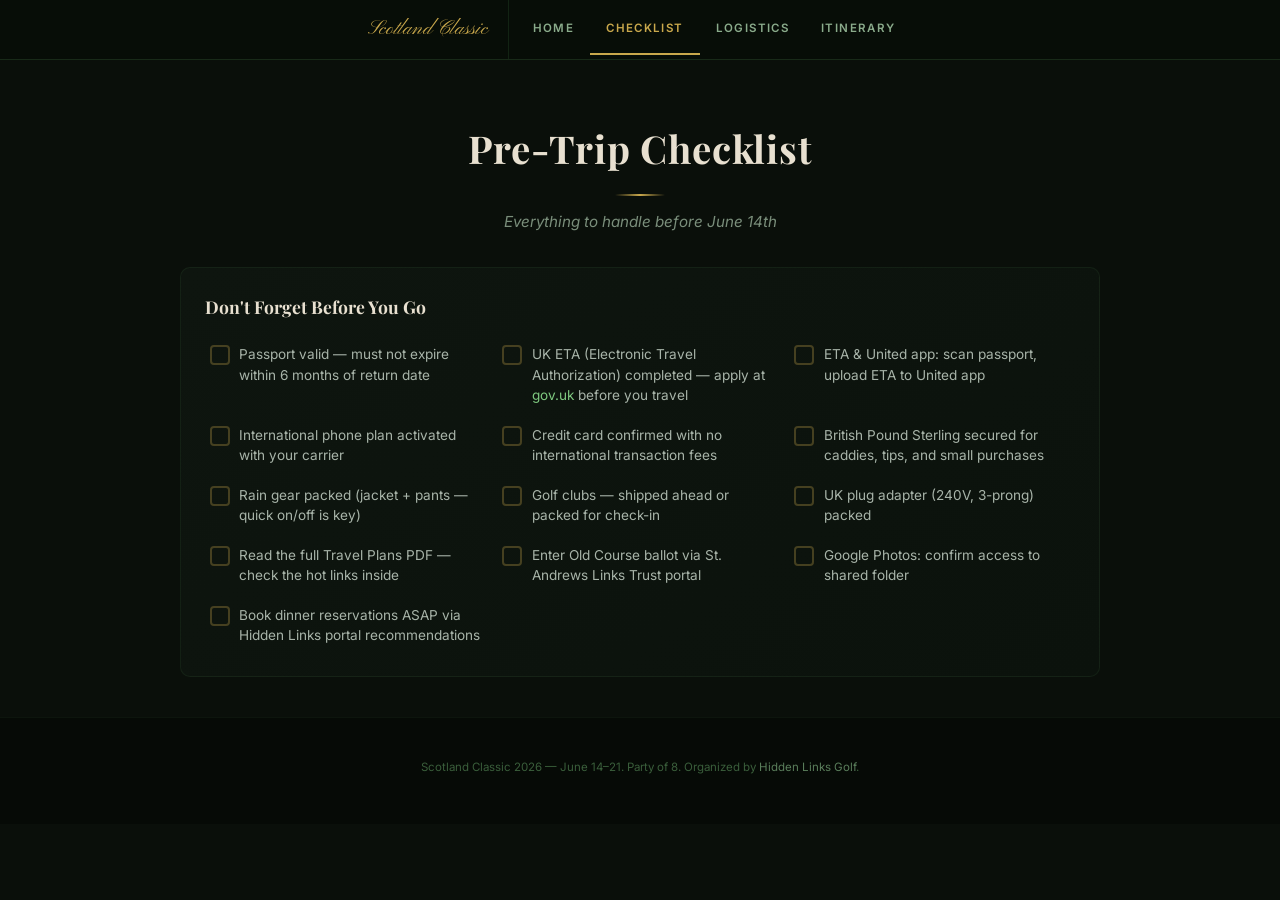
==== checklist.html @ 519ee430 "Convert to multi-page site with premium design and update scorecards - Split single-page site into 4" ====
<!DOCTYPE html>
<html lang="en">
<head>
  <meta charset="UTF-8" />
  <meta name="viewport" content="width=device-width, initial-scale=1.0" />
  <title>Pre-Trip Checklist &mdash; Scotland Classic 2026</title>
  <link rel="stylesheet" href="styles.css" />
</head>
<body>

<nav class="site-nav">
  <a href="index.html" class="nav-brand">Scotland Classic</a>
  <a href="index.html">Home</a>
  <a href="checklist.html" class="active">Checklist</a>
  <a href="logistics.html">Logistics</a>
  <a href="itinerary.html">Itinerary</a>
</nav>

<div class="container">

  <section>
    <div class="section-header">
      <h2>Pre-Trip Checklist</h2>
      <div class="divider"></div>
      <p>Everything to handle before June 14th</p>
    </div>

    <div class="checklist">
      <h3>Don't Forget Before You Go</h3>
      <div class="checklist-grid">
        <div class="checklist-item"><div class="check-box" tabindex="0" role="checkbox" aria-checked="false"></div><span>Passport valid &mdash; must not expire within 6 months of return date</span></div>
        <div class="checklist-item"><div class="check-box" tabindex="0" role="checkbox" aria-checked="false"></div><span>UK ETA (Electronic Travel Authorization) completed &mdash; apply at <a href="https://www.gov.uk/guidance/apply-for-an-electronic-travel-authorisation-eta" target="_blank">gov.uk</a> before you travel</span></div>
        <div class="checklist-item"><div class="check-box" tabindex="0" role="checkbox" aria-checked="false"></div><span>ETA &amp; United app: scan passport, upload ETA to United app</span></div>
        <div class="checklist-item"><div class="check-box" tabindex="0" role="checkbox" aria-checked="false"></div><span>International phone plan activated with your carrier</span></div>
        <div class="checklist-item"><div class="check-box" tabindex="0" role="checkbox" aria-checked="false"></div><span>Credit card confirmed with no international transaction fees</span></div>
        <div class="checklist-item"><div class="check-box" tabindex="0" role="checkbox" aria-checked="false"></div><span>British Pound Sterling secured for caddies, tips, and small purchases</span></div>
        <div class="checklist-item"><div class="check-box" tabindex="0" role="checkbox" aria-checked="false"></div><span>Rain gear packed (jacket + pants &mdash; quick on/off is key)</span></div>
        <div class="checklist-item"><div class="check-box" tabindex="0" role="checkbox" aria-checked="false"></div><span>Golf clubs &mdash; shipped ahead or packed for check-in</span></div>
        <div class="checklist-item"><div class="check-box" tabindex="0" role="checkbox" aria-checked="false"></div><span>UK plug adapter (240V, 3-prong) packed</span></div>
        <div class="checklist-item"><div class="check-box" tabindex="0" role="checkbox" aria-checked="false"></div><span>Read the full Travel Plans PDF &mdash; check the hot links inside</span></div>
        <div class="checklist-item"><div class="check-box" tabindex="0" role="checkbox" aria-checked="false"></div><span>Enter Old Course ballot via St. Andrews Links Trust portal</span></div>
        <div class="checklist-item"><div class="check-box" tabindex="0" role="checkbox" aria-checked="false"></div><span>Google Photos: confirm access to shared folder</span></div>
        <div class="checklist-item"><div class="check-box" tabindex="0" role="checkbox" aria-checked="false"></div><span>Book dinner reservations ASAP via Hidden Links portal recommendations</span></div>
      </div>
    </div>
  </section>

</div>

<footer>
  <p>Scotland Classic 2026 &mdash; June 14&ndash;21. Party of 8. Organized by <a href="https://www.hiddenlinksgolf.com" target="_blank">Hidden Links Golf</a>.</p>
</footer>

<script>
  document.querySelectorAll('.check-box').forEach(function(box) {
    function toggle() {
      var isChecked = box.classList.toggle('checked');
      box.setAttribute('aria-checked', isChecked);
      if (isChecked) {
        box.innerHTML = '<svg viewBox="0 0 18 18" width="14" height="14"><polyline points="3,9 7,13 15,5" fill="none" stroke="#c9a84c" stroke-width="2.5" stroke-linecap="round" stroke-linejoin="round"/></svg>';
      } else {
        box.innerHTML = '';
      }
    }
    box.addEventListener('click', toggle);
    box.addEventListener('keydown', function(e) { if (e.key === 'Enter' || e.key === ' ') { e.preventDefault(); toggle(); } });
  });
</script>

</body>
</html>
---- styles.css ----
/* ===================================================================
   Scotland Classic 2026 — Shared Stylesheet
   Premium dark theme inspired by Augusta & The Open Championship
   =================================================================== */

@import url('https://fonts.googleapis.com/css2?family=Playfair+Display:ital,wght@0,400;0,700;0,900;1,400&family=Inter:wght@300;400;500;600;700&family=Pinyon+Script&display=swap');

/* ===== RESET & BASE ===== */
*, *::before, *::after { box-sizing: border-box; margin: 0; padding: 0; }
html { scroll-behavior: smooth; }

body {
  font-family: 'Inter', -apple-system, BlinkMacSystemFont, 'Segoe UI', sans-serif;
  background: #0a0f0a;
  color: #d4cfc4;
  line-height: 1.7;
  font-size: 16px;
  -webkit-font-smoothing: antialiased;
  -moz-osx-font-smoothing: grayscale;
}

h1, h2, h3, h4, h5 {
  font-family: 'Playfair Display', Georgia, 'Times New Roman', serif;
}

a { color: #7ec87f; text-decoration: none; transition: color 0.2s; }
a:hover { color: #a8e8a9; }

img { max-width: 100%; height: auto; }

/* ===== NAV BAR (sticky, all pages) ===== */
.site-nav {
  position: sticky;
  top: 0;
  z-index: 1000;
  background: rgba(8, 14, 8, 0.96);
  backdrop-filter: blur(12px);
  -webkit-backdrop-filter: blur(12px);
  border-bottom: 1px solid rgba(90, 158, 92, 0.2);
  display: flex;
  align-items: center;
  justify-content: center;
  gap: 0;
  overflow-x: auto;
  scrollbar-width: none;
  padding: 0 1rem;
}
.site-nav::-webkit-scrollbar { display: none; }

.site-nav .nav-brand {
  font-family: 'Pinyon Script', cursive;
  font-size: 1.3rem;
  color: #c9a84c;
  padding: 0.75rem 1.2rem 0.75rem 0;
  white-space: nowrap;
  border-right: 1px solid rgba(90, 158, 92, 0.15);
  margin-right: 0.5rem;
  flex-shrink: 0;
}

.site-nav a:not(.nav-brand) {
  color: #8aab8b;
  text-decoration: none;
  font-family: 'Inter', sans-serif;
  font-size: 0.72rem;
  font-weight: 600;
  letter-spacing: 0.12em;
  text-transform: uppercase;
  padding: 0.9rem 1rem;
  white-space: nowrap;
  transition: color 0.2s, border-bottom 0.2s;
  border-bottom: 2px solid transparent;
}
.site-nav a:not(.nav-brand):hover {
  color: #fff;
  border-bottom-color: #c9a84c;
}
.site-nav a:not(.nav-brand).active {
  color: #c9a84c;
  border-bottom-color: #c9a84c;
}

/* ===== LAYOUT ===== */
.container {
  max-width: 960px;
  margin: 0 auto;
  padding: 0 1.25rem;
}
.container-wide {
  max-width: 1100px;
  margin: 0 auto;
  padding: 0 1.25rem;
}

/* ===== SECTION HEADERS ===== */
.section-header {
  padding: 3.5rem 0 2rem;
  text-align: center;
}
.section-header h2 {
  font-family: 'Playfair Display', Georgia, serif;
  font-size: clamp(1.6rem, 3.5vw, 2.4rem);
  font-weight: 700;
  color: #e8e0d0;
  margin-bottom: 0.4rem;
  letter-spacing: 0.02em;
}
.section-header p {
  color: #7a8e7b;
  font-style: italic;
  font-size: 0.95rem;
}
.divider {
  width: 50px;
  height: 2px;
  background: linear-gradient(90deg, transparent, #c9a84c, transparent);
  margin: 0.8rem auto;
  border-radius: 2px;
}

/* ===== HERO ===== */
.hero {
  position: relative;
  min-height: 100vh;
  display: flex;
  flex-direction: column;
  justify-content: flex-end;
  align-items: flex-start;
  overflow: hidden;
}
.hero-bg {
  position: absolute;
  inset: 0;
  background: url('images/turnberry_hero.jpg') center center / cover no-repeat;
  filter: brightness(0.45) saturate(0.85);
  z-index: 0;
}
.hero::after {
  content: '';
  position: absolute;
  bottom: 0;
  left: 0;
  right: 0;
  height: 50%;
  background: linear-gradient(to top, #0a0f0a 0%, transparent 100%);
  z-index: 0;
}
.hero-content {
  position: relative;
  z-index: 1;
  padding: 3rem 2rem 4rem;
  max-width: 800px;
}
.hero-flag {
  font-size: 1.2rem;
  letter-spacing: 0.12em;
  text-transform: uppercase;
  color: #c9a84c;
  font-family: 'Inter', sans-serif;
  font-weight: 600;
  margin-bottom: 0.8rem;
}
.hero h1 {
  font-family: 'Playfair Display', Georgia, serif;
  font-size: clamp(2.4rem, 5.5vw, 4.2rem);
  font-weight: 900;
  color: #fff;
  line-height: 1.1;
  text-shadow: 0 3px 20px rgba(0,0,0,0.6);
  margin-bottom: 1rem;
}
.hero-sub {
  font-size: clamp(0.95rem, 2vw, 1.15rem);
  color: #b8c4b9;
  line-height: 1.7;
  margin-bottom: 2rem;
  font-family: 'Playfair Display', Georgia, serif;
  font-style: italic;
}
.hero-sub strong { color: #e8e0d0; }
.hero-badges {
  display: flex;
  flex-wrap: wrap;
  gap: 0.5rem;
}
.badge {
  background: rgba(201, 168, 76, 0.12);
  border: 1px solid rgba(201, 168, 76, 0.3);
  color: #c9a84c;
  padding: 0.35rem 0.9rem;
  border-radius: 999px;
  font-size: 0.78rem;
  font-family: 'Inter', sans-serif;
  font-weight: 500;
  letter-spacing: 0.03em;
  backdrop-filter: blur(4px);
}
.scroll-hint {
  position: absolute;
  bottom: 1.5rem;
  right: 2rem;
  z-index: 1;
  color: rgba(255,255,255,0.35);
  font-size: 0.75rem;
  font-family: 'Inter', sans-serif;
  text-align: center;
  animation: bounce 2.5s ease-in-out infinite;
}
@keyframes bounce {
  0%, 100% { transform: translateY(0); }
  50% { transform: translateY(8px); }
}

/* ===== HYPE VIDEO ===== */
.video-section {
  background: linear-gradient(180deg, #0a0f0a 0%, #0d130d 100%);
  padding: 2.5rem 1.25rem;
}
.video-wrapper {
  max-width: 860px;
  margin: 0 auto;
}
.video-frame {
  position: relative;
  width: 100%;
  padding-top: 56.25%;
  border-radius: 8px;
  overflow: hidden;
  border: 1px solid rgba(201, 168, 76, 0.15);
  box-shadow: 0 8px 40px rgba(0,0,0,0.5);
}
.video-frame iframe {
  position: absolute;
  top: 0; left: 0;
  width: 100%; height: 100%;
  border: none;
}

/* ===== TRIP AT A GLANCE ===== */
.glance-grid {
  display: grid;
  grid-template-columns: repeat(auto-fit, minmax(140px, 1fr));
  gap: 0.8rem;
  margin-bottom: 2.5rem;
}
.glance-card {
  background: linear-gradient(145deg, #111a12, #0e150f);
  border: 1px solid rgba(90, 158, 92, 0.12);
  border-radius: 10px;
  padding: 1.2rem 0.8rem;
  text-align: center;
  transition: border-color 0.3s, transform 0.2s;
}
.glance-card:hover {
  border-color: rgba(201, 168, 76, 0.3);
  transform: translateY(-2px);
}
.glance-number {
  font-family: 'Playfair Display', Georgia, serif;
  font-size: 2rem;
  font-weight: 900;
  color: #c9a84c;
  line-height: 1;
  margin-bottom: 0.3rem;
}
.glance-label {
  font-size: 0.68rem;
  text-transform: uppercase;
  letter-spacing: 0.14em;
  color: #6a8e6b;
  font-weight: 600;
}

/* ===== COUNTDOWN ===== */
.countdown-bar {
  background: linear-gradient(135deg, #111a12, #162718);
  border: 1px solid rgba(201, 168, 76, 0.2);
  border-radius: 12px;
  padding: 1.5rem;
  text-align: center;
  margin-bottom: 2.5rem;
}
.countdown-bar h3 {
  color: #c9a84c;
  font-family: 'Inter', sans-serif;
  font-size: 0.7rem;
  font-weight: 700;
  letter-spacing: 0.18em;
  text-transform: uppercase;
  margin-bottom: 0.75rem;
}
.countdown-numbers {
  display: flex;
  justify-content: center;
  gap: 1.5rem;
  flex-wrap: wrap;
}
.countdown-unit { text-align: center; }
.countdown-unit .num {
  font-family: 'Playfair Display', Georgia, serif;
  font-size: 2.4rem;
  font-weight: 900;
  color: #fff;
  line-height: 1;
  display: block;
}
.countdown-unit .lbl {
  font-size: 0.65rem;
  text-transform: uppercase;
  letter-spacing: 0.14em;
  color: #6a8e6b;
  font-weight: 600;
}

/* ===== FLIGHTS ===== */
.flights-section { margin-bottom: 2.5rem; }
.flights-grid {
  display: grid;
  grid-template-columns: repeat(auto-fit, minmax(280px, 1fr));
  gap: 1rem;
  margin-bottom: 1rem;
}
.flight-card {
  background: linear-gradient(135deg, rgba(90, 70, 10, 0.15), rgba(90, 70, 10, 0.08));
  border: 1px solid rgba(201, 168, 76, 0.25);
  border-radius: 10px;
  padding: 1.2rem 1.3rem;
  transition: border-color 0.3s;
}
.flight-card:hover { border-color: rgba(201, 168, 76, 0.5); }
.flight-card-label {
  font-size: 0.68rem;
  font-family: 'Inter', sans-serif;
  font-weight: 700;
  text-transform: uppercase;
  letter-spacing: 0.12em;
  color: #c9a84c;
  margin-bottom: 0.4rem;
}
.flight-card-main {
  font-size: 1rem;
  font-weight: 700;
  color: #f0d898;
  margin-bottom: 0.25rem;
}
.flight-card-detail {
  font-size: 0.82rem;
  color: #c4a86a;
}
.flights-note {
  background: rgba(90, 70, 10, 0.08);
  border-left: 3px solid #c9a84c;
  padding: 0.75rem 1rem;
  border-radius: 0 8px 8px 0;
  font-size: 0.85rem;
  color: #c4a86a;
  line-height: 1.6;
}
.flights-note a { color: #f0d898; }

/* ===== RIGHT NOW / NEXT UP BAR ===== */
#right-now-bar {
  background: linear-gradient(135deg, #111e13, #162718);
  border: 1px solid rgba(201, 168, 76, 0.25);
  border-radius: 12px;
  padding: 1.2rem 1.4rem;
  margin-bottom: 2rem;
  display: flex;
  align-items: center;
  gap: 1rem;
  flex-wrap: wrap;
  transition: border-color 0.3s;
}
#right-now-bar:hover { border-color: rgba(201, 168, 76, 0.45); }
.right-now-icon { font-size: 1.6rem; flex-shrink: 0; }
.right-now-text { flex: 1; min-width: 200px; }
.right-now-label {
  font-size: 0.65rem;
  font-family: 'Inter', sans-serif;
  font-weight: 700;
  text-transform: uppercase;
  letter-spacing: 0.15em;
  color: #c9a84c;
  margin-bottom: 0.2rem;
}
.right-now-main {
  font-size: 1rem;
  font-weight: 600;
  color: #e8e0d0;
  line-height: 1.4;
}
.right-now-detail {
  font-size: 0.82rem;
  color: #8aab8b;
  margin-top: 0.15rem;
}
.right-now-btn {
  display: inline-block;
  background: linear-gradient(135deg, #2a5a2c, #1e4420);
  color: #c9a84c;
  text-decoration: none;
  padding: 0.5rem 1.1rem;
  border-radius: 6px;
  font-size: 0.78rem;
  font-weight: 700;
  font-family: 'Inter', sans-serif;
  letter-spacing: 0.05em;
  text-transform: uppercase;
  white-space: nowrap;
  transition: all 0.2s;
  border: 1px solid rgba(201, 168, 76, 0.3);
  cursor: pointer;
}
.right-now-btn:hover {
  background: linear-gradient(135deg, #3a6e3c, #2a5a2c);
  border-color: #c9a84c;
  color: #f0d898;
}

/* ===== LEADERBOARD ===== */
.leaderboard-section { margin-bottom: 3rem; }

.leaderboard-title-block {
  text-align: center;
  margin-bottom: 2rem;
}
.leaderboard-title-block .scotland-classic {
  font-family: 'Pinyon Script', cursive;
  font-size: clamp(2.2rem, 5vw, 3.4rem);
  color: #c9a84c;
  display: block;
  line-height: 1.2;
  margin-bottom: 0.2rem;
}
.leaderboard-title-block .leaderboard-subtitle {
  font-family: 'Inter', sans-serif;
  font-size: 0.65rem;
  font-weight: 700;
  letter-spacing: 0.2em;
  text-transform: uppercase;
  color: #6a8e6b;
}

.leaderboard-sub { margin-bottom: 2rem; }
.leaderboard-sub h3 {
  font-family: 'Inter', sans-serif;
  font-size: 0.75rem;
  font-weight: 700;
  color: #c9a84c;
  letter-spacing: 0.15em;
  text-transform: uppercase;
  margin-bottom: 0.75rem;
  padding-left: 0.25rem;
}

.lb-table {
  width: 100%;
  border-collapse: collapse;
  border-radius: 8px;
  overflow: hidden;
  font-size: 0.88rem;
}
.lb-table thead tr {
  background: linear-gradient(135deg, #1a3a1c, #0e2810);
}
.lb-table thead th {
  color: #c9a84c;
  font-family: 'Inter', sans-serif;
  font-size: 0.68rem;
  font-weight: 700;
  text-transform: uppercase;
  letter-spacing: 0.1em;
  padding: 0.7rem 0.8rem;
  text-align: left;
  border-bottom: 2px solid rgba(201, 168, 76, 0.2);
}
.lb-table thead th:last-child { text-align: center; }
.lb-table tbody tr {
  background: #0e150f;
  border-bottom: 1px solid rgba(90, 158, 92, 0.08);
  transition: background 0.2s;
}
.lb-table tbody tr:hover { background: #132015; }
.lb-table tbody tr:nth-child(even) { background: #0b120c; }
.lb-table tbody tr:nth-child(even):hover { background: #132015; }
.lb-table tbody td {
  padding: 0.6rem 0.8rem;
  color: #b8c4b9;
  min-height: 44px;
}
.lb-pos {
  font-weight: 700;
  color: #c9a84c;
  width: 36px;
  font-family: 'Playfair Display', Georgia, serif;
}
.lb-name { font-weight: 600; color: #e8e0d0; }
.lb-score {
  text-align: center;
  font-weight: 700;
  color: #8aab8b;
  width: 70px;
  font-family: 'Inter', sans-serif;
}
.lb-note {
  font-size: 0.75rem;
  color: #5a7e5b;
  margin-top: 0.5rem;
  font-style: italic;
}
.lb-note a { color: #7ec87f; }

.lb-match-table {
  width: 100%;
  border-collapse: collapse;
  border-radius: 8px;
  overflow: hidden;
  font-size: 0.88rem;
}
.lb-match-table thead tr {
  background: linear-gradient(135deg, #1a2e1a, #0e1e0e);
}
.lb-match-table thead th {
  color: #c9a84c;
  font-family: 'Inter', sans-serif;
  font-size: 0.68rem;
  font-weight: 700;
  text-transform: uppercase;
  letter-spacing: 0.1em;
  padding: 0.7rem 0.8rem;
  text-align: left;
  border-bottom: 2px solid rgba(201, 168, 76, 0.2);
}
.lb-match-table tbody tr {
  background: #0e150f;
  border-bottom: 1px solid rgba(90, 158, 92, 0.08);
  transition: background 0.2s;
}
.lb-match-table tbody tr:hover { background: #132015; }
.lb-match-table tbody tr:nth-child(even) { background: #0b120c; }
.lb-match-table tbody td {
  padding: 0.6rem 0.8rem;
  color: #b8c4b9;
  min-height: 44px;
}
.lb-match-status { color: #5a7e5b; font-style: italic; font-size: 0.82rem; }

/* ===== DAY CARDS ===== */
.day-card {
  background: linear-gradient(145deg, #0e150f, #0b120c);
  border: 1px solid rgba(90, 158, 92, 0.1);
  border-radius: 10px;
  margin-bottom: 1.25rem;
  overflow: hidden;
  transition: border-color 0.3s, box-shadow 0.3s;
}
.day-card:hover {
  border-color: rgba(90, 158, 92, 0.2);
  box-shadow: 0 4px 20px rgba(0,0,0,0.3);
}
.day-card.today-highlight {
  border-color: #c9a84c;
  box-shadow: 0 0 0 1px rgba(201, 168, 76, 0.3), 0 4px 24px rgba(201, 168, 76, 0.1);
}
.day-header {
  background: linear-gradient(135deg, #111e13, #162718);
  padding: 1rem 1.3rem;
  display: flex;
  align-items: center;
  gap: 0.8rem;
  cursor: pointer;
  user-select: none;
  transition: background 0.2s;
}
.day-header:hover { background: linear-gradient(135deg, #152218, #1a2e1c); }
.day-label {
  background: linear-gradient(135deg, #2a5a2c, #1e4420);
  color: #c9a84c;
  font-family: 'Inter', sans-serif;
  font-size: 0.65rem;
  font-weight: 700;
  letter-spacing: 0.12em;
  text-transform: uppercase;
  padding: 0.25rem 0.65rem;
  border-radius: 4px;
  white-space: nowrap;
  border: 1px solid rgba(201, 168, 76, 0.2);
}
.day-title {
  flex: 1;
  font-family: 'Playfair Display', Georgia, serif;
  font-size: 1rem;
  color: #e8e0d0;
  font-weight: 700;
}
.day-date {
  font-family: 'Inter', sans-serif;
  font-size: 0.75rem;
  color: #6a8e6b;
  white-space: nowrap;
  font-weight: 500;
}
.day-body { padding: 1.25rem 1.3rem; }
.day-body p {
  color: #a8b4a9;
  margin-bottom: 0.75rem;
  font-size: 0.92rem;
  line-height: 1.7;
}
.event-list {
  list-style: none;
  margin: 0.5rem 0 1rem;
}
.event-list li {
  display: flex;
  gap: 0.75rem;
  padding: 0.45rem 0;
  border-bottom: 1px solid rgba(255,255,255,0.03);
  font-size: 0.88rem;
  color: #a8b4a9;
  line-height: 1.6;
}
.event-list li:last-child { border-bottom: none; }
.event-time {
  color: #c9a84c;
  font-family: 'Inter', sans-serif;
  font-weight: 700;
  white-space: nowrap;
  min-width: 78px;
  font-size: 0.78rem;
  padding-top: 0.06rem;
}
.tag {
  display: inline-block;
  font-family: 'Inter', sans-serif;
  font-size: 0.6rem;
  font-weight: 700;
  letter-spacing: 0.1em;
  text-transform: uppercase;
  padding: 0.12rem 0.45rem;
  border-radius: 3px;
  margin-right: 0.35rem;
  white-space: nowrap;
  vertical-align: middle;
}
.tag-golf     { background: rgba(90, 158, 92, 0.15); color: #7ec87f; border: 1px solid rgba(90, 158, 92, 0.2); }
.tag-hotel    { background: rgba(78, 138, 200, 0.12); color: #7eb8e8; border: 1px solid rgba(78, 138, 200, 0.15); }
.tag-travel   { background: rgba(201, 168, 76, 0.1); color: #c9a84c; border: 1px solid rgba(201, 168, 76, 0.15); }
.tag-dinner   { background: rgba(200, 100, 140, 0.1); color: #e87eb8; border: 1px solid rgba(200, 100, 140, 0.12); }
.tag-explore  { background: rgba(140, 100, 200, 0.1); color: #b87ee8; border: 1px solid rgba(140, 100, 200, 0.12); }
.tag-phone    { background: rgba(100, 180, 200, 0.1); color: #7ed4e8; border: 1px solid rgba(100, 180, 200, 0.12); }

/* Note / phone / flight boxes */
.note-box {
  background: rgba(90, 158, 92, 0.06);
  border-left: 3px solid rgba(90, 158, 92, 0.4);
  padding: 0.7rem 1rem;
  margin: 0.75rem 0;
  border-radius: 0 6px 6px 0;
  font-size: 0.85rem;
  color: #8aab8b;
  line-height: 1.6;
}
.phone-box {
  background: rgba(78, 138, 200, 0.08);
  border-left: 3px solid rgba(78, 158, 200, 0.4);
  padding: 0.6rem 1rem;
  margin: 0.75rem 0;
  border-radius: 0 6px 6px 0;
  font-size: 0.85rem;
  color: #8ab4d4;
  line-height: 1.6;
}
.phone-box strong { color: #a8d0e8; }
.flight-box {
  background: rgba(201, 168, 76, 0.06);
  border-left: 3px solid rgba(201, 168, 76, 0.4);
  padding: 0.6rem 1rem;
  margin: 0.75rem 0;
  border-radius: 0 6px 6px 0;
  font-size: 0.85rem;
  color: #c4a86a;
}
.flight-box strong { color: #f0d898; }

/* ===== COURSE DETAIL (inside day cards) ===== */
.course-detail {
  margin-bottom: 1.25rem;
  padding-bottom: 1.25rem;
  border-bottom: 1px solid rgba(90, 158, 92, 0.08);
}
.course-detail .course-img {
  width: 100%;
  height: 220px;
  object-fit: cover;
  border-radius: 8px;
  margin-bottom: 0.9rem;
  display: block;
}
.course-detail .course-desc {
  font-size: 0.88rem;
  color: #a8b4a9;
  line-height: 1.7;
  margin-bottom: 0.6rem;
}
.course-fact {
  display: flex;
  gap: 0.5rem;
  font-size: 0.78rem;
  color: #6a8e6b;
  margin-bottom: 0.2rem;
}
.course-fact-icon { color: #c9a84c; }
.course-photo-credit {
  font-size: 0.62rem;
  color: #3a5e3b;
  margin-top: 0.6rem;
  font-style: italic;
}

/* ===== SCORECARD EMBED ===== */
.scorecard-embed {
  margin-top: 1rem;
  padding-top: 1rem;
  border-top: 1px solid rgba(90, 158, 92, 0.08);
}
.scorecard-label {
  font-size: 0.68rem;
  font-family: 'Inter', sans-serif;
  font-weight: 700;
  color: #6a8e6b;
  margin-bottom: 0.4rem;
  text-transform: uppercase;
  letter-spacing: 0.12em;
}
.scorecard-frame {
  overflow-x: auto;
  -webkit-overflow-scrolling: touch;
  border: 1px solid rgba(90, 158, 92, 0.1);
  border-radius: 6px;
}
.scorecard-frame iframe {
  width: 100%;
  min-width: 700px;
  height: 380px;
  border: none;
  background: #0a0f0a;
}
.scorecard-link {
  display: inline-block;
  margin-top: 0.5rem;
  font-size: 0.75rem;
  font-family: 'Inter', sans-serif;
  color: #5a7e5b;
  font-weight: 500;
  transition: color 0.2s;
}
.scorecard-link:hover { color: #c9a84c; }

/* ===== LOGISTICS GRID ===== */
.logistics-grid {
  display: grid;
  grid-template-columns: repeat(auto-fit, minmax(260px, 1fr));
  gap: 1rem;
  margin-bottom: 2.5rem;
}
.logistics-card {
  background: linear-gradient(145deg, #0e150f, #0b120c);
  border: 1px solid rgba(90, 158, 92, 0.1);
  border-radius: 10px;
  padding: 1.2rem;
  transition: border-color 0.3s, transform 0.2s;
}
.logistics-card:hover {
  border-color: rgba(201, 168, 76, 0.2);
  transform: translateY(-2px);
}
.logistics-card h3 {
  color: #c9a84c;
  font-family: 'Inter', sans-serif;
  font-size: 0.75rem;
  font-weight: 700;
  letter-spacing: 0.1em;
  text-transform: uppercase;
  margin-bottom: 0.75rem;
  display: flex;
  align-items: center;
  gap: 0.4rem;
}
.logistics-card ul { list-style: none; }
.logistics-card li {
  font-size: 0.85rem;
  color: #a8b4a9;
  padding: 0.3rem 0;
  border-bottom: 1px solid rgba(255,255,255,0.03);
  display: flex;
  gap: 0.5rem;
  line-height: 1.6;
}
.logistics-card li:last-child { border-bottom: none; }
.li-dot { color: #c9a84c; flex-shrink: 0; font-size: 0.6rem; padding-top: 0.35rem; }

/* ===== CHECKLIST ===== */
.checklist {
  background: linear-gradient(145deg, #0e150f, #0b120c);
  border: 1px solid rgba(90, 158, 92, 0.1);
  border-radius: 10px;
  padding: 1.5rem;
  margin-bottom: 2.5rem;
}
.checklist h3 {
  color: #e8e0d0;
  font-family: 'Playfair Display', Georgia, serif;
  margin-bottom: 1rem;
  font-size: 1.1rem;
}
.checklist-grid {
  display: grid;
  grid-template-columns: repeat(auto-fit, minmax(240px, 1fr));
  gap: 0.4rem;
}
.checklist-item {
  display: flex;
  align-items: flex-start;
  gap: 0.6rem;
  font-size: 0.85rem;
  color: #a8b4a9;
  padding: 0.4rem 0.3rem;
  border-radius: 4px;
  transition: background 0.15s;
  line-height: 1.5;
}
.checklist-item:hover { background: rgba(90, 158, 92, 0.04); }
.check-box {
  width: 20px;
  height: 20px;
  border: 2px solid rgba(201, 168, 76, 0.3);
  border-radius: 4px;
  flex-shrink: 0;
  margin-top: 1px;
  cursor: pointer;
  transition: all 0.2s;
  display: flex;
  align-items: center;
  justify-content: center;
}
.check-box:hover {
  border-color: #c9a84c;
  background: rgba(201, 168, 76, 0.1);
}
.check-box.checked {
  background: #2a5a2c;
  border-color: #5a9e5c;
}

/* ===== FOOTER ===== */
footer {
  background: #060a06;
  border-top: 1px solid rgba(90, 158, 92, 0.08);
  text-align: center;
  padding: 2.5rem 1.25rem;
  font-size: 0.72rem;
  color: #3a5e3b;
}
footer p { margin-bottom: 0.4rem; }
footer a { color: #5a7e5b; }
footer a:hover { color: #c9a84c; }

/* ===== RESPONSIVE ===== */
@media (max-width: 600px) {
  .hero-content { padding: 2rem 1.25rem 3rem; }
  .hero h1 { font-size: clamp(1.8rem, 7vw, 2.8rem); }
  .hero-flag { font-size: 0.95rem; }

  .site-nav { justify-content: flex-start; }
  .site-nav .nav-brand { font-size: 1.1rem; padding: 0.7rem 0.8rem 0.7rem 0; }
  .site-nav a:not(.nav-brand) {
    padding: 0.8rem 0.7rem;
    font-size: 0.68rem;
    min-height: 44px;
    display: inline-flex;
    align-items: center;
  }

  .section-header { padding: 2.5rem 0 1.25rem; }

  .day-header { flex-wrap: wrap; }
  .day-date { width: 100%; margin-top: 0.2rem; }
  .day-body { padding: 1rem; }
  .event-time { min-width: 64px; font-size: 0.72rem; }
  .day-card { margin-bottom: 1rem; }

  .countdown-numbers { gap: 0.8rem; }
  .countdown-unit .num { font-size: 1.8rem; }

  .course-detail .course-img { height: 180px; }

  .logistics-grid { grid-template-columns: 1fr; }
  .checklist-grid { grid-template-columns: 1fr; }
  .glance-grid { grid-template-columns: repeat(2, 1fr); }

  #right-now-bar { flex-direction: column; align-items: flex-start; }

  .flights-grid { grid-template-columns: 1fr; }

  .lb-table tbody td, .lb-match-table tbody td { min-height: 44px; padding: 0.65rem 0.6rem; }

  .scorecard-frame iframe { min-width: 600px; height: 280px; }

  a[href$=".pdf"] {
    display: inline-block;
    padding: 0.6rem 1rem;
    background: rgba(201, 168, 76, 0.08);
    border: 1px solid rgba(201, 168, 76, 0.2);
    border-radius: 6px;
    margin-top: 0.5rem;
    min-height: 44px;
    line-height: 1.8;
  }

  .logistics-card a, .note-box a {
    display: inline-block;
    min-height: 44px;
    line-height: 2;
    padding: 0 0.25rem;
  }
}
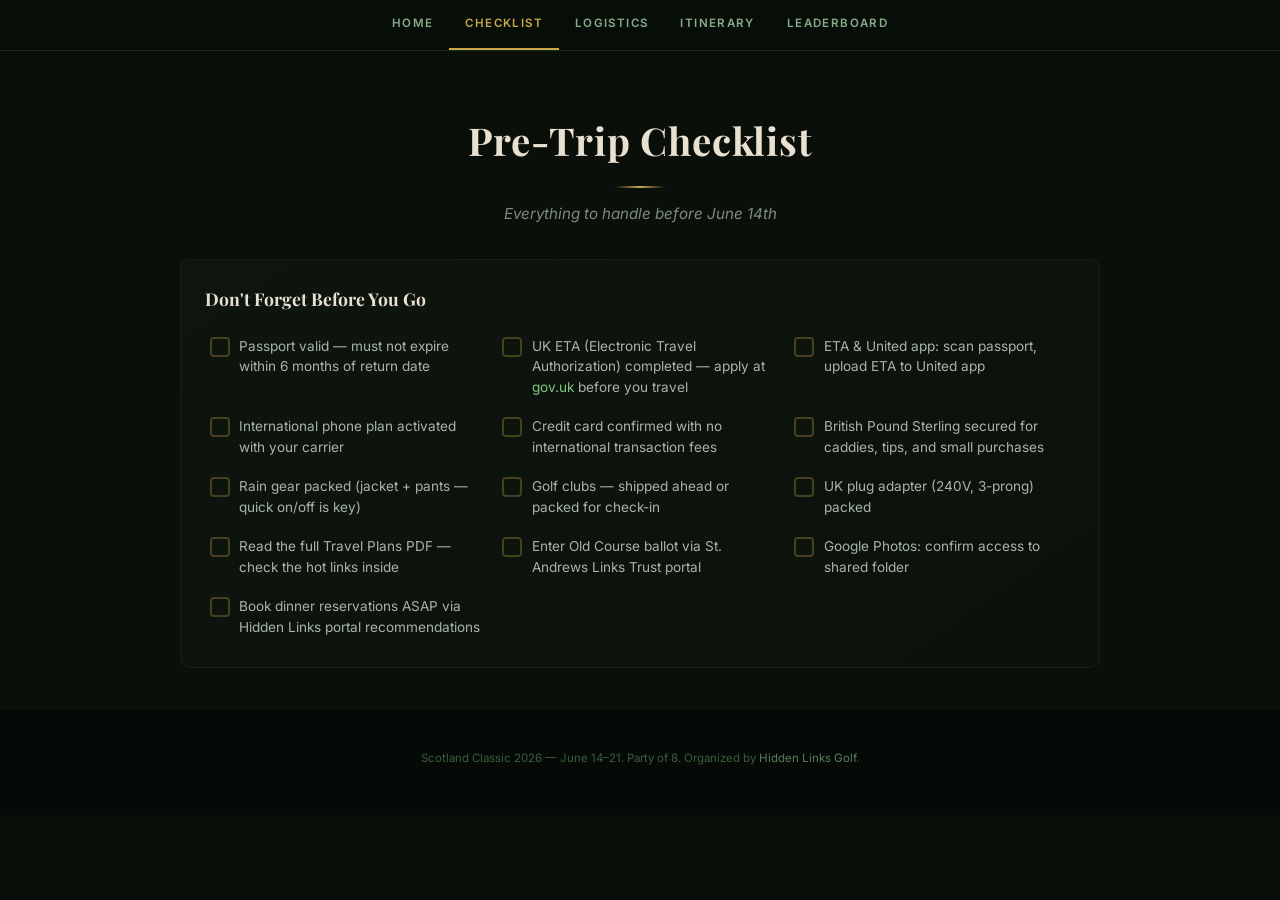
==== commit 7eb271f4: "Add dedicated leaderboard page, pin nav, fix iframe ranges - New leaderboard.html with Scotland Clas" ====
--- a/checklist.html
+++ b/checklist.html
@@ -9,11 +9,11 @@
 <body>
 
 <nav class="site-nav">
-  <a href="index.html" class="nav-brand">Scotland Classic</a>
   <a href="index.html">Home</a>
   <a href="checklist.html" class="active">Checklist</a>
   <a href="logistics.html">Logistics</a>
   <a href="itinerary.html">Itinerary</a>
+  <a href="leaderboard.html">Leaderboard</a>
 </nav>
 
 <div class="container">
--- a/styles.css
+++ b/styles.css
@@ -17,6 +17,7 @@
   font-size: 16px;
   -webkit-font-smoothing: antialiased;
   -moz-osx-font-smoothing: grayscale;
+  padding-top: 52px; /* offset for fixed nav */
 }
 
 h1, h2, h3, h4, h5 {
@@ -28,10 +29,12 @@
 
 img { max-width: 100%; height: auto; }
 
-/* ===== NAV BAR (sticky, all pages) ===== */
+/* ===== NAV BAR (fixed, all pages) ===== */
 .site-nav {
-  position: sticky;
+  position: fixed;
   top: 0;
+  left: 0;
+  right: 0;
   z-index: 1000;
   background: rgba(8, 14, 8, 0.96);
   backdrop-filter: blur(12px);
@@ -122,6 +125,7 @@
 .hero {
   position: relative;
   min-height: 100vh;
+  margin-top: -52px; /* pull hero up behind the fixed nav */
   display: flex;
   flex-direction: column;
   justify-content: flex-end;
@@ -422,21 +426,31 @@
 
 .leaderboard-title-block {
   text-align: center;
-  margin-bottom: 2rem;
+  margin-bottom: 2.5rem;
+  padding-top: 1rem;
 }
 .leaderboard-title-block .scotland-classic {
   font-family: 'Pinyon Script', cursive;
-  font-size: clamp(2.2rem, 5vw, 3.4rem);
+  font-size: clamp(3rem, 7vw, 5rem);
   color: #c9a84c;
   display: block;
-  line-height: 1.2;
-  margin-bottom: 0.2rem;
+  line-height: 1.25;
+  letter-spacing: 0.03em;
+  text-shadow: 0 2px 16px rgba(201, 168, 76, 0.2);
+  margin-bottom: 0.5rem;
+}
+.scotland-classic-divider {
+  width: 120px;
+  height: 2px;
+  background: linear-gradient(90deg, transparent, #c9a84c, transparent);
+  margin: 0.5rem auto 0.75rem;
+  border-radius: 2px;
 }
 .leaderboard-title-block .leaderboard-subtitle {
   font-family: 'Inter', sans-serif;
-  font-size: 0.65rem;
-  font-weight: 700;
-  letter-spacing: 0.2em;
+  font-size: 0.7rem;
+  font-weight: 700;
+  letter-spacing: 0.22em;
   text-transform: uppercase;
   color: #6a8e6b;
 }
